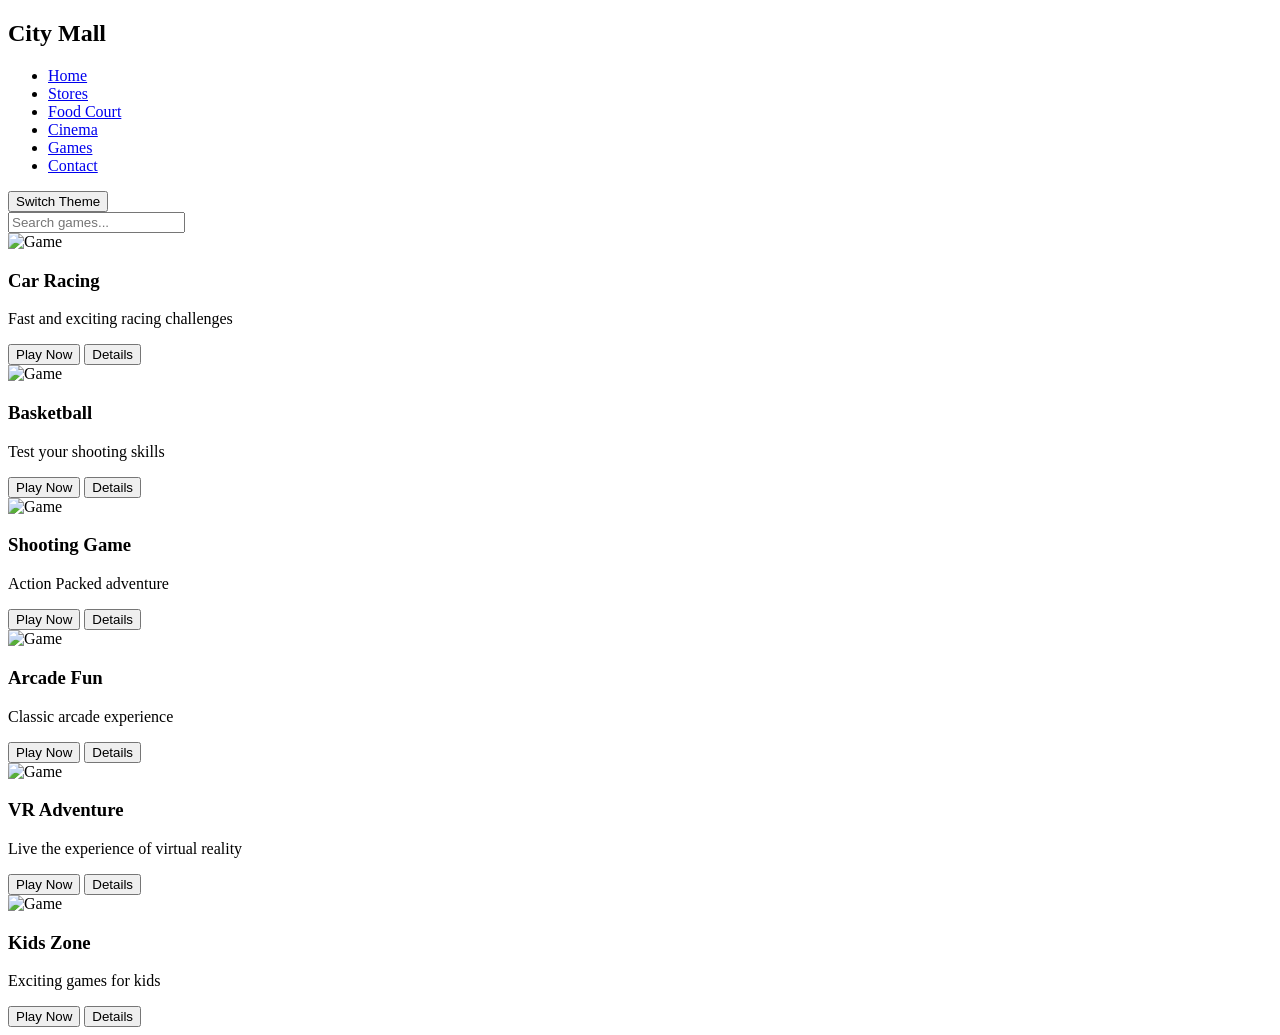
==== games.html @ 29971640 "Add files via upload" ====
<!DOCTYPE html>
<html lang="en">
  <head>
    <meta charset="UTF-8">
    <meta name="viewport" content="width=device-width,initial-scale=1.0">
    <title>City Mall - Games</title>
    <link rel="stylesheet" href="style.css">
  </head>
  
  <body>
    <nav class="navbar">
      <h2 class="logo">City Mall</h2>
      
      <ul class="nav-links">
        <li>
          <a href="index.html">Home</a>
        </li>
        <li>
          <a href="stores.html">Stores</a>
        </li>
        <li>
          <a href="foodcourt.html">Food Court</a>
        </li>
        <li>
          <a href="cinema.html">Cinema</a>
        </li>
        <li>
          <a href="games.html">Games</a>
        </li>
        <li>
          <a href="contact.html">Contact</a>
        </li>
      </ul>
      
      <button id="themeToglle">Switch Theme</button>
    </nav>
    
    <section class="search-box">
      <input type="text" placeholder="Search games...">
    </section>
    
    <section class="games">
      <div class="game-card">
        <img src="https://thumbs.dreamstime.com/b/girl-racing-car-simulator-woman-driving-game-concept-computer-games-kyiv-galaxy-amusement-park-lavina-mall-october-292840868.jpg?w=768" alt="Game">
        <div class="game-info">
          <h3>Car Racing</h3>
          <p>Fast and exciting racing challenges</p>
          <div class="game-actions">
            <button class="play-btn">Play Now</button>
            <button class="details-btn">Details</button>
          </div>
        </div>
      </div>
      
      <div class="game-card">
        <img src="https://tiltamusements.ae/cdn/shop/files/Extreme-Shot-Basketball-Arcade-4_1080x.jpg?v=1714569393" alt="Game">
        <div class="game-info">
          <h3>Basketball</h3>
          <p>Test your shooting skills</p>
          <div class="game-actions">
            <button class="play-btn">Play Now</button>
            <button class="details-btn">Details</button>
          </div>
        </div>
      </div>
      
      <div class="game-card">
        <img src="https://7ozo.com/image/288407228_7443645849039626_4779721940117509291_n.jpg" alt="Game">
        <div class="game-info">
          <h3>Shooting Game</h3>
          <p>Action Packed adventure</p>
          <div class="game-actions">
            <button class="play-btn">Play Now</button>
            <button class="details-btn">Details</button>
          </div>
        </div>
      </div>
      <div class="game-card">
        <img src="https://cdn.mos.cms.futurecdn.net/tyRW8w6oRrzerPcDER5Sce-970-80.jpg.webp" alt="Game">
        <div class="game-info">
          <h3>Arcade Fun</h3>
          <p>Classic arcade experience</p>
          <div class="game-actions">
            <button class="play-btn">Play Now</button>
            <button class="details-btn">Details</button>
          </div>
        </div>
      </div>
      <div class="game-card">
        <img src="https://media.easy-peasy.ai/268c4b03-533f-4e81-aec1-0c22df466a90/7b702c42-2992-42b1-9c97-bcb0b0ac1c0a_medium.webp" alt="Game">
        <div class="game-info">
          <h3> VR Adventure</h3>
          <p>Live the experience of virtual reality</p>
          <div class="game-actions">
            <button class="play-btn">Play Now</button>
            <button class="details-btn">Details</button>
          </div>
        </div>
      </div>
      <div class="game-card">
        <img src="https://thumbs.dreamstime.com/b/generated-image-432357433.jpg?w=992" alt="Game">
        <div class="game-info">
          <h3>Kids Zone</h3>
          <p>Exciting games for kids</p>
          <div class="game-actions">
            <button class="play-btn">Play Now</button>
            <button class="details-btn">Details</button>
          </div>
        </div>
      </div>
      
    </section>
    
    <script src="script.js"></script>
  </body>
</html>
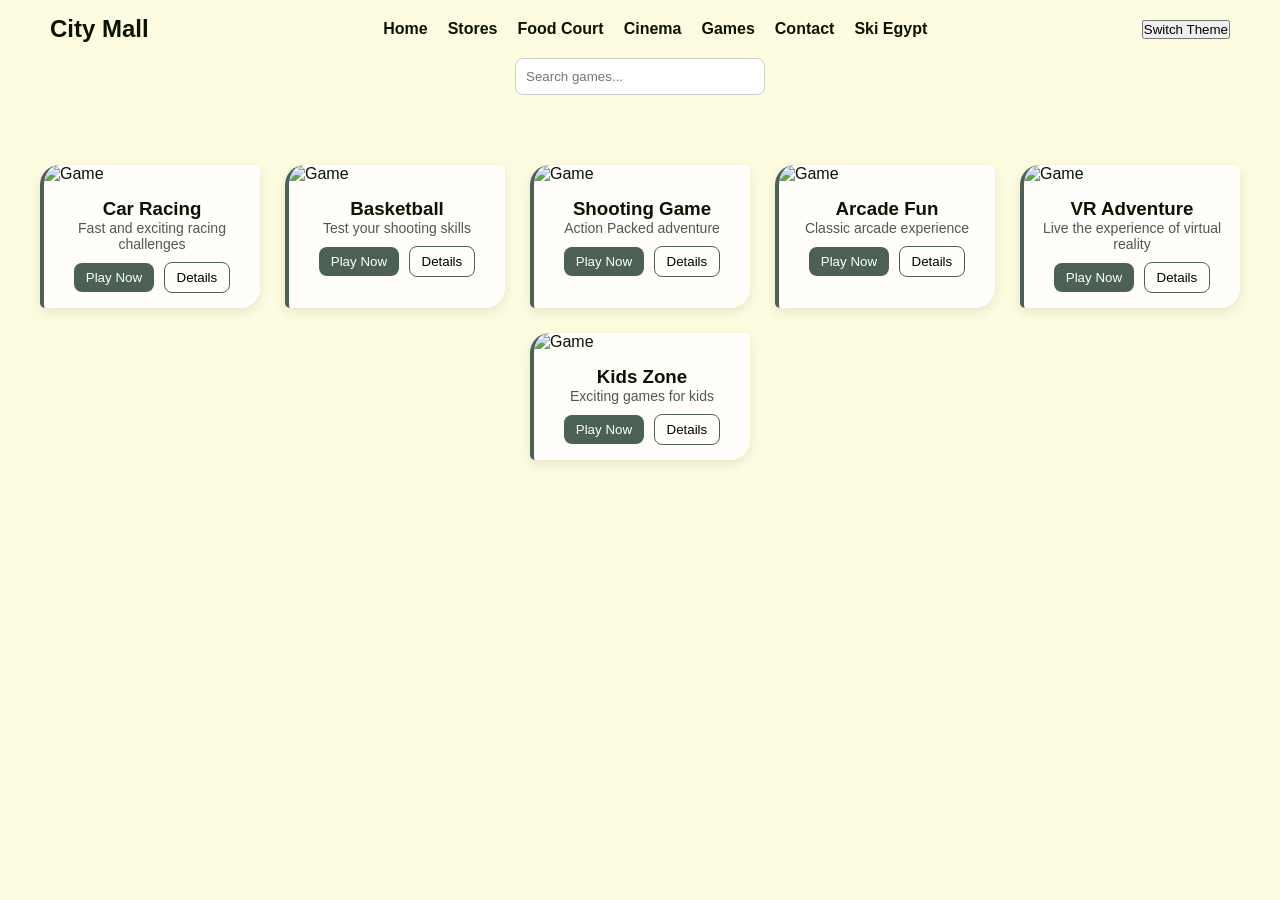
==== commit 2c8b9686: "Add files via upload" ====
--- a/games.html
+++ b/games.html
@@ -30,6 +30,9 @@
         <li>
           <a href="contact.html">Contact</a>
         </li>
+        <li>
+          <a href="ski-egypt.html">Ski Egypt</a>
+          </li>
       </ul>
       
       <button id="themeToglle">Switch Theme</button>
@@ -53,7 +56,7 @@
       </div>
       
       <div class="game-card">
-        <img src="https://tiltamusements.ae/cdn/shop/files/Extreme-Shot-Basketball-Arcade-4_1080x.jpg?v=1714569393" alt="Game">
+        <img src="https://images.pexels.com/photos/28471428/pexels-photo-28471428.jpeg?_gl=1*zgpd9e*_ga*MTk4MTUzODMwNS4xNzc3MjgzOTkw*_ga_8JE65Q40S6*czE3NzcyODM5OTAkbzEkZzEkdDE3NzcyODYxMTAkajkkbDAkaDA." alt="Game">
         <div class="game-info">
           <h3>Basketball</h3>
           <p>Test your shooting skills</p>
--- a/style.css
+++ b/style.css
@@ -0,0 +1,166 @@
+* {
+  margin: 0;
+  padding: 0;
+  box-sizing: border-box;
+  font-family: Arial;
+}
+
+/*Variables for colors*/
+:root {
+  --bg: #FEFCE0;
+  --text: #0A1300;
+  --primary: #4D6056;
+  --accent: #3E5047
+}
+
+/*Body*/
+body {
+  background-color: var(--bg);
+  color: var(--text);
+}
+
+/*Navbar*/
+.navbar {
+  display: flex;
+  justify-content: space-between;
+  align-items: center;
+  padding: 15px 50px;
+  background: var(--bg);
+}
+
+.nav-links {
+  display: flex;
+  list-style: none;
+}
+
+.nav-links li {
+  margin-left: 20px;
+}
+
+.nav-links a {
+  text-decoration: none;
+  color: var(--text);
+  font-weight: bold;
+  transition: 0.3s;
+}
+
+.nav-links a:hover {
+  color: var(--primary);
+}
+
+/*Title*/
+.title {
+  text-align: center;
+  margin: 40px 0;
+}
+
+.title p {
+    opacity: 0.7;
+    margin-top: 10px;
+}
+
+/*Search*/
+.search-box {
+  text-align: center;
+  margin-bottom: 30px;
+}
+.search-box input {
+  padding: 10px;
+  width: 250px;
+  border-radius: 8px;
+  border: 1px solid #ccc;
+}
+
+/*Games Section & Background*/
+.games {
+  display: flex;
+  justify-content: center;
+  flex-wrap: wrap;
+  gap: 25px;
+  padding: 40px;
+  
+  background-image: url('https://i.ibb.co/F4fBtqwv/pexels-francogarciafilms-15011810-Edited-20260427-135322-0000.jpg');
+  background-size: cover;
+  background-position: center;
+}
+
+/*Game Card*/
+.game-card {
+  width: 220px;
+  background-color: #ffffffd9;
+  border-left: 4px solid var(--primary);
+  border-radius: 20px 5px 20px 5px;
+  overflow: hidden;
+  box-shadow: 0 4px 12px rgba(0,0,0,0.1);
+  transition: 0.3s;
+}
+
+/*Hover*/
+.game-card:hover {
+  transform: translateY(-5px);
+}
+
+/*Image*/
+.game-card img {
+  width: 100%;
+  height: 140px;
+  object-fit: cover;
+}
+
+/*Content*/
+.game-info {
+  padding: 15px;
+  text-align: center;
+}
+.game-info p {
+  opacity: 0.7;
+  font-size: 14px;
+}
+
+/*Buttons*/
+.game-actions {
+  margin-top: 10px;
+}
+.play-btn {
+  background: var(--primary);
+  color: white;
+  border: none;
+  padding: 7px 12px;
+  border-radius: 8px;
+  cursor: pointer;
+}
+.details-btn {
+  background: transparent;
+  border: 1px solid var(--primary);
+  padding: 7px 12px;
+  border-radius: 8px;
+  cursor: pointer;
+  margin-left: 5px;
+}
+
+/*Animation*/
+.game-card {
+  animation: fadeIn 0.4s ease;
+}
+@keyframes fadeIn {
+  from {
+    opacity: 0;
+  }
+  to {
+    opacity: 1;
+  }
+}
+
+/*Responsive*/
+@media (max-width: 768px) {
+  .games {
+    flex-direction: column;
+    align-items: center;
+  }
+  .navbar {
+    flex-direction: column;
+  }
+  .nav-links {
+    margin-top: 10px;
+  }
+}
